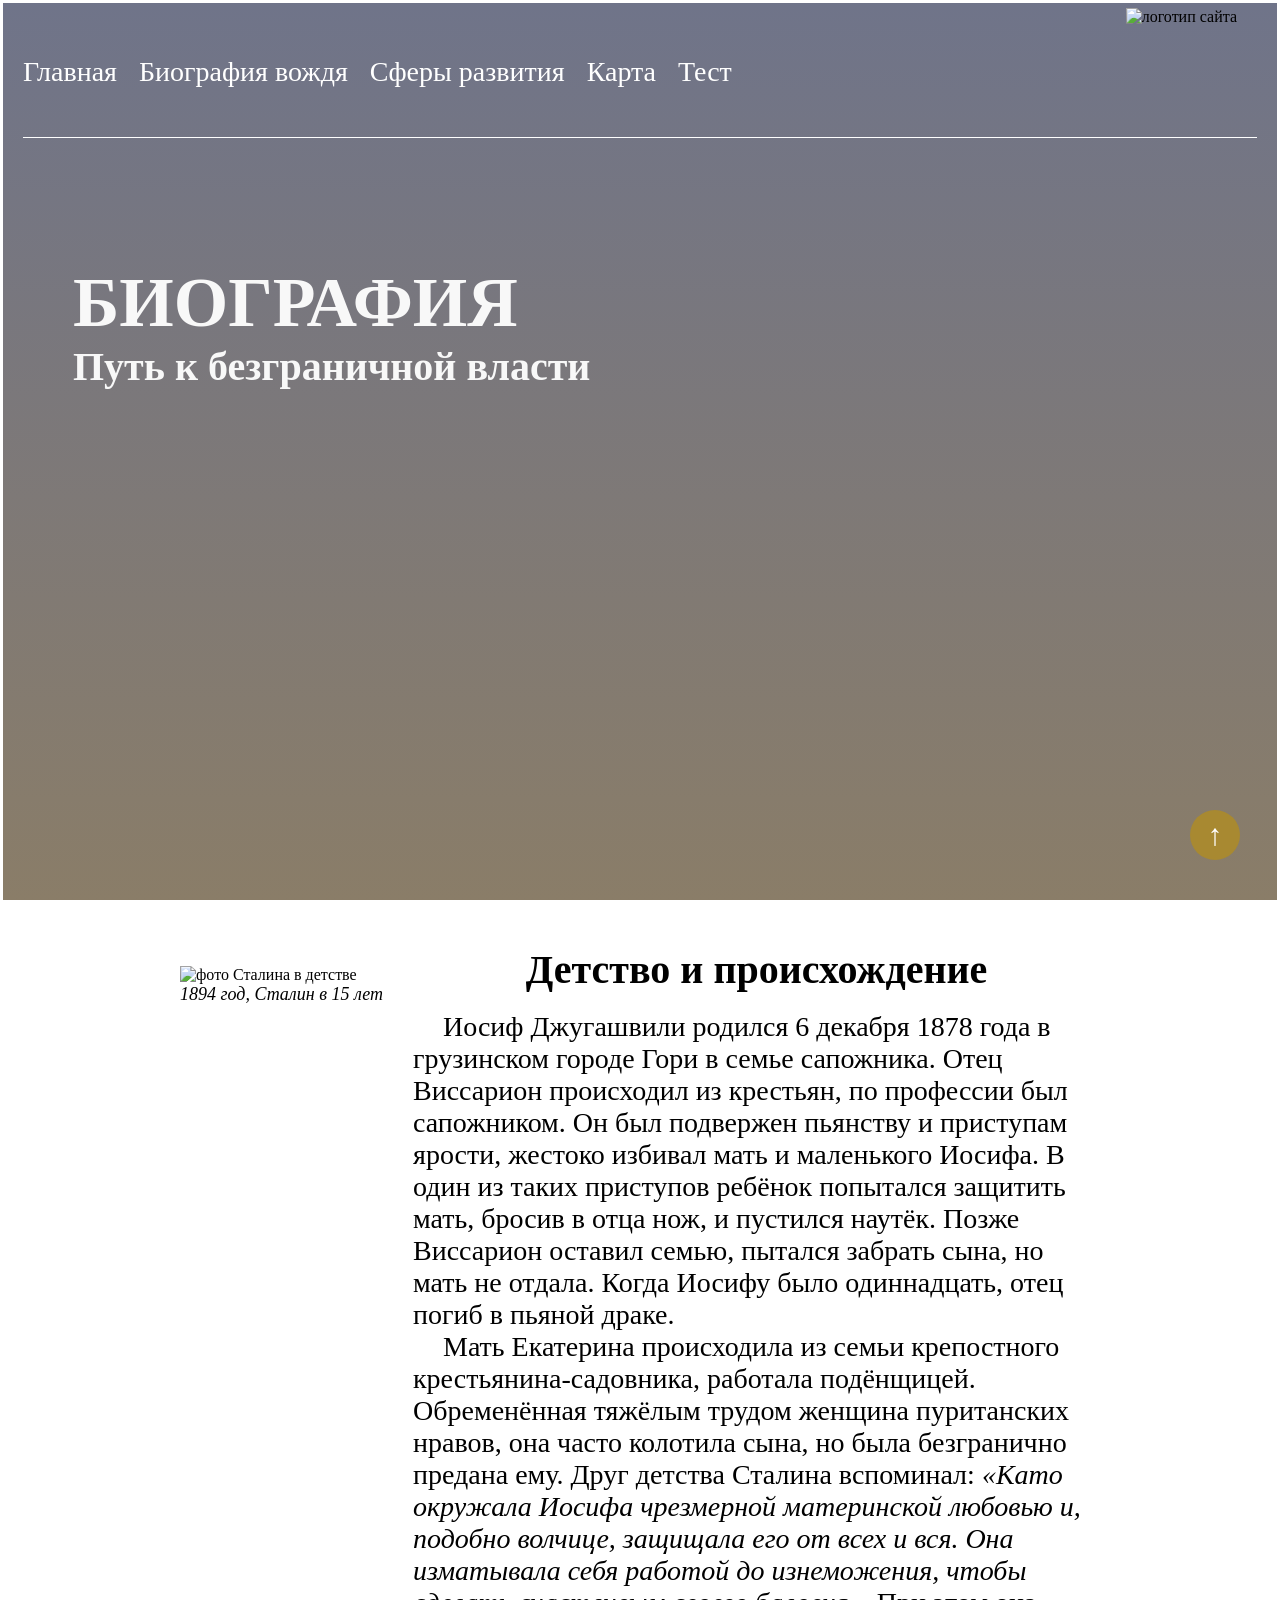
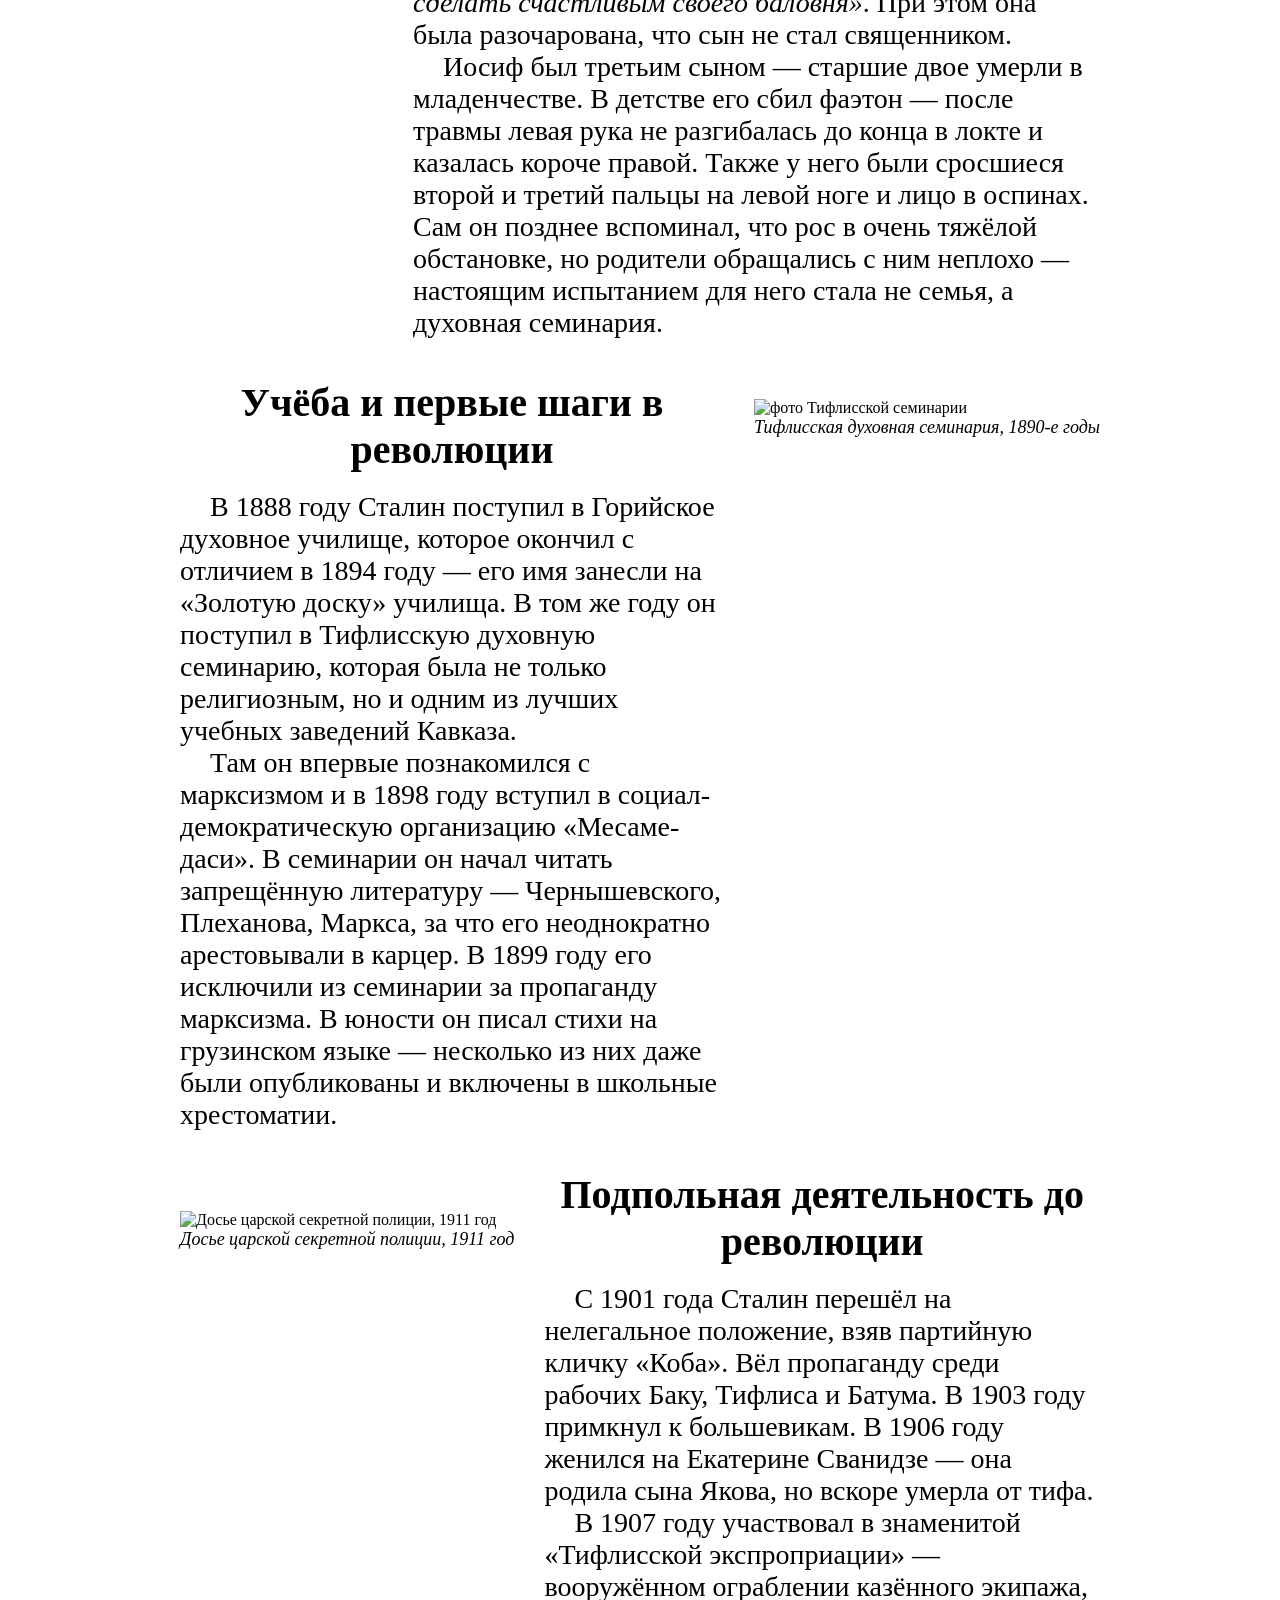
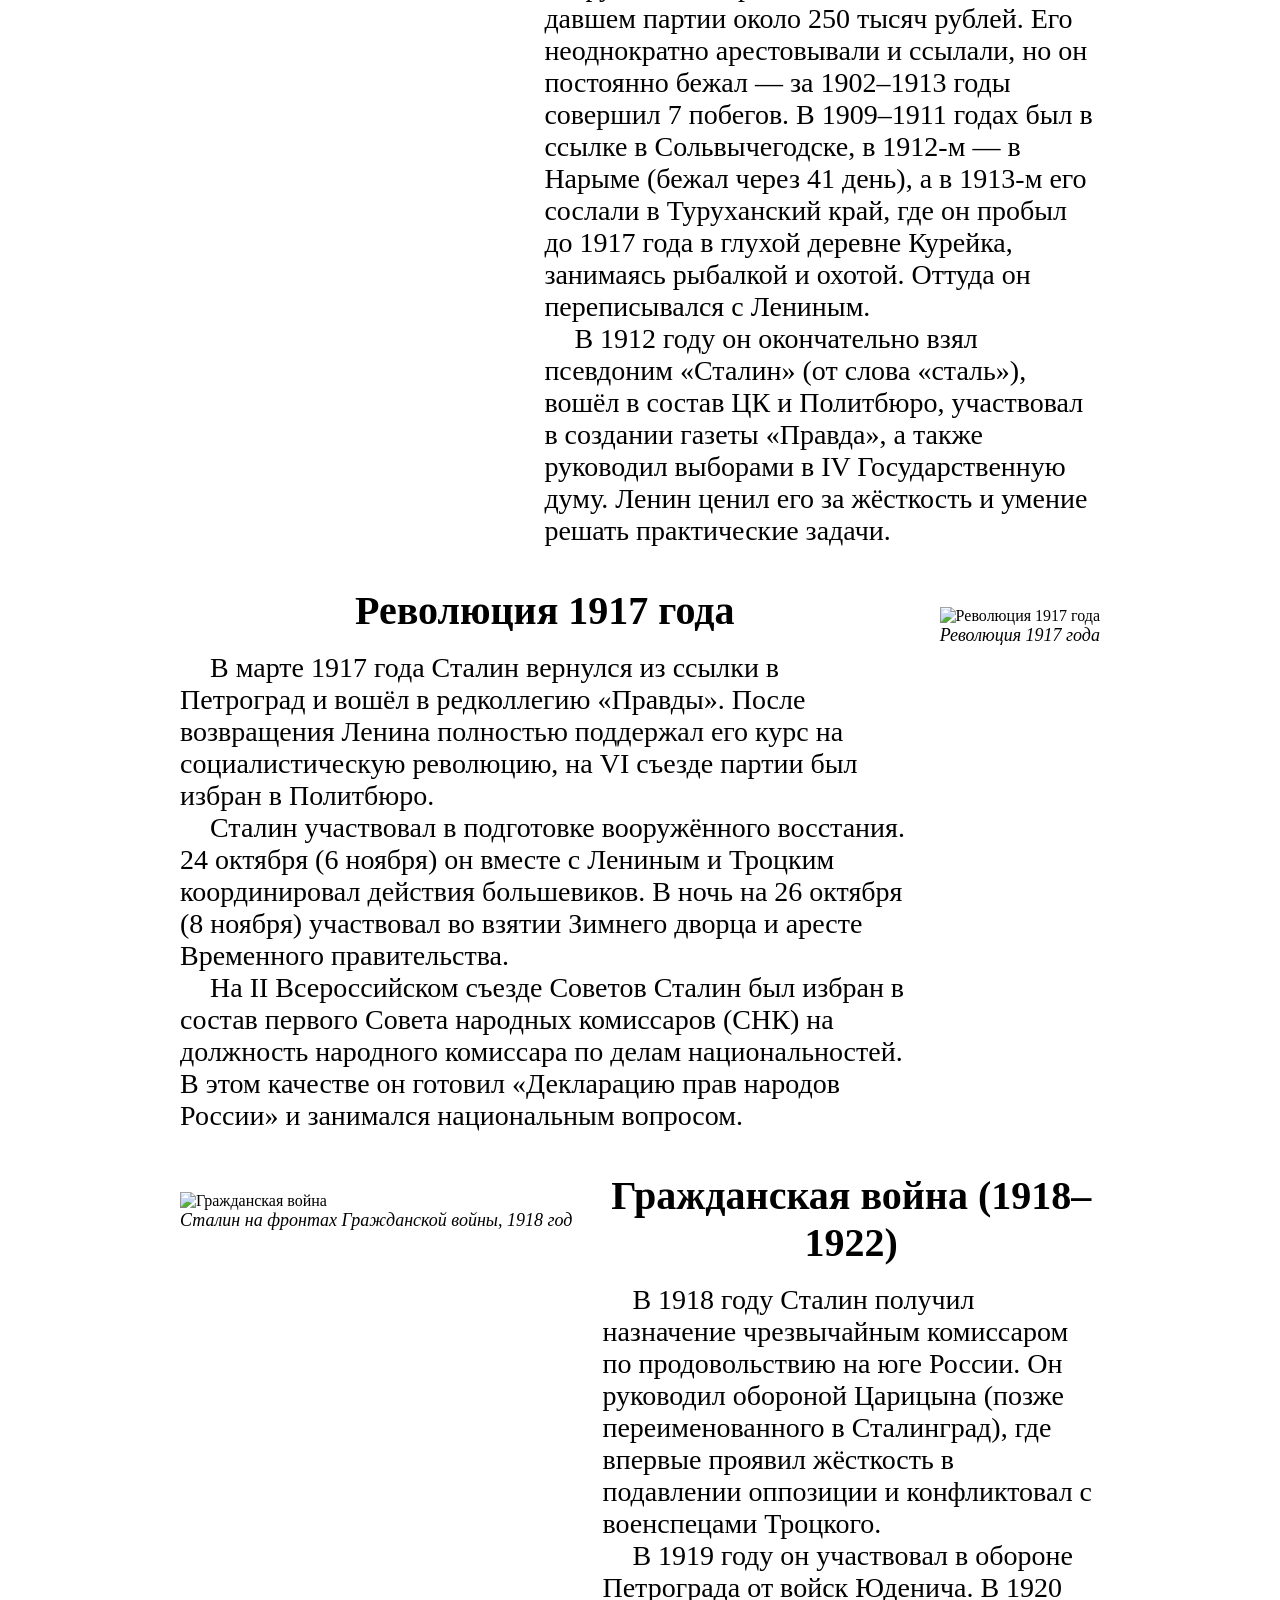
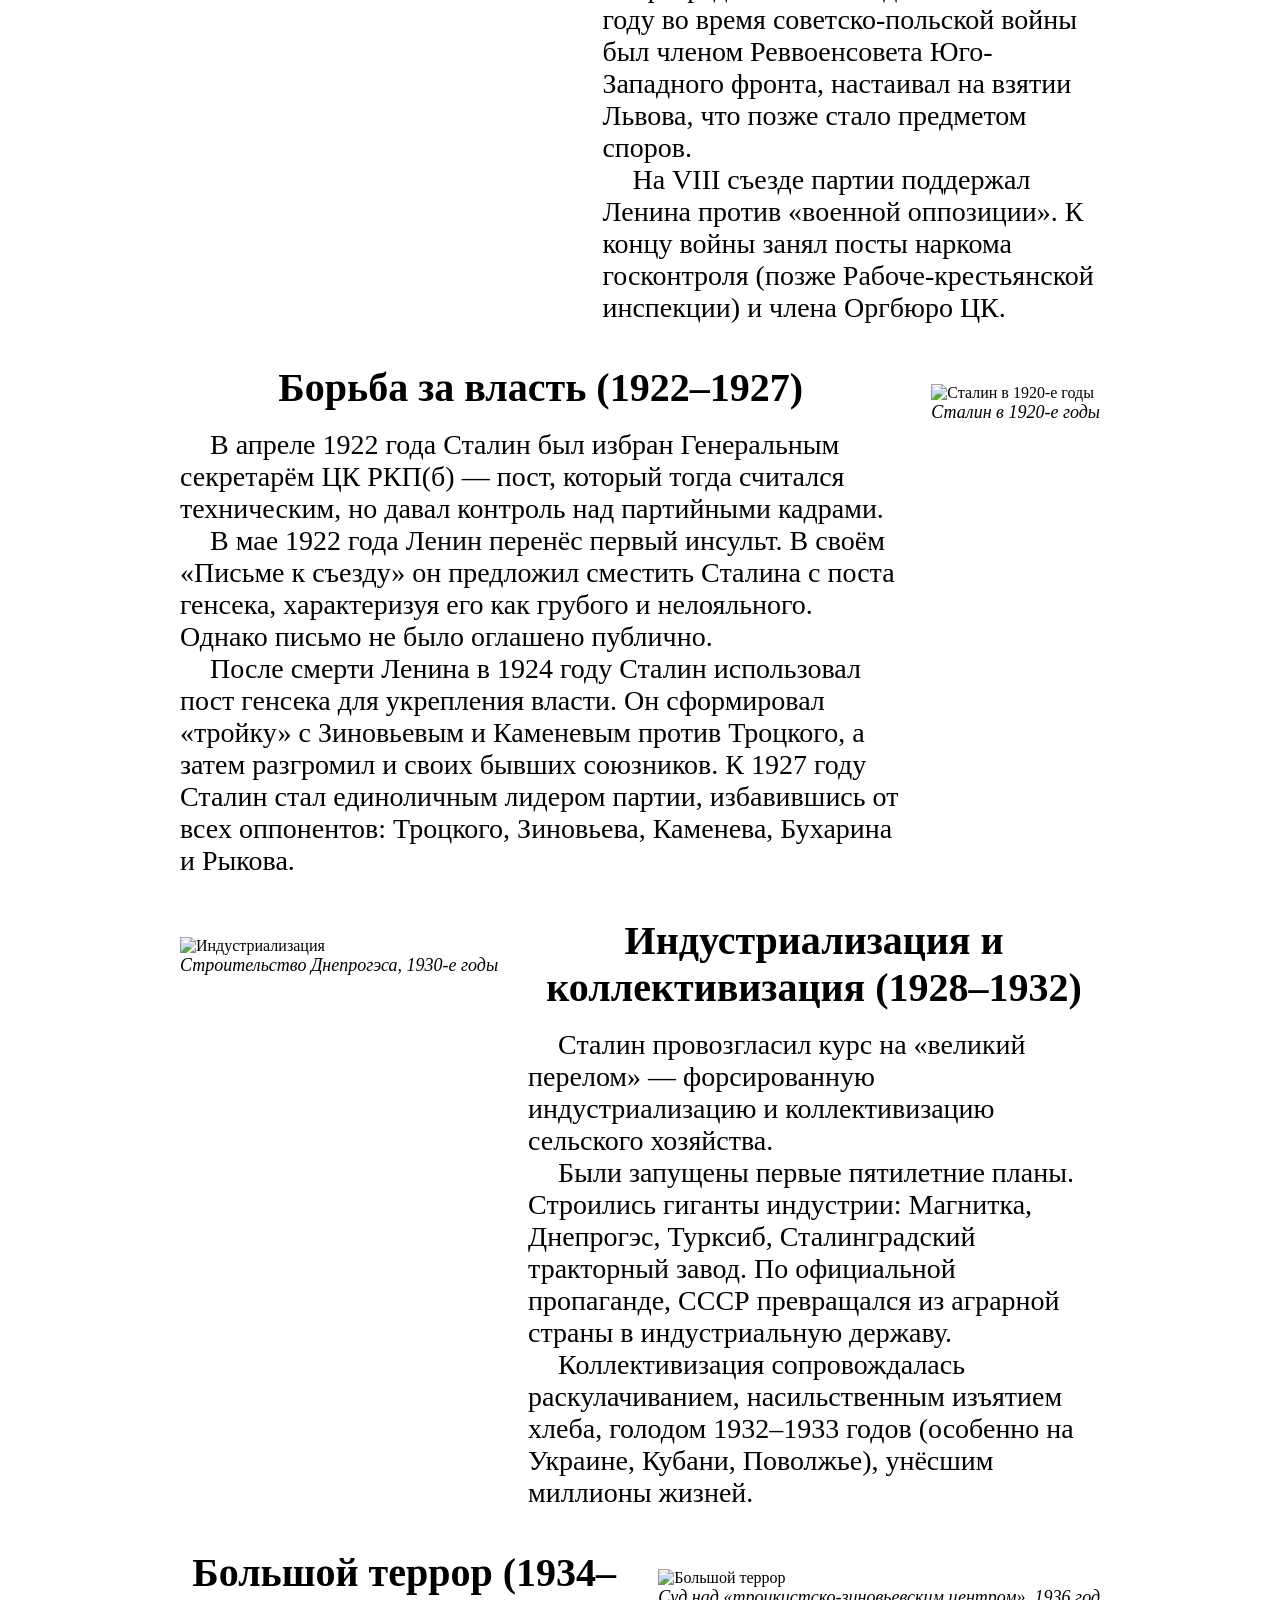
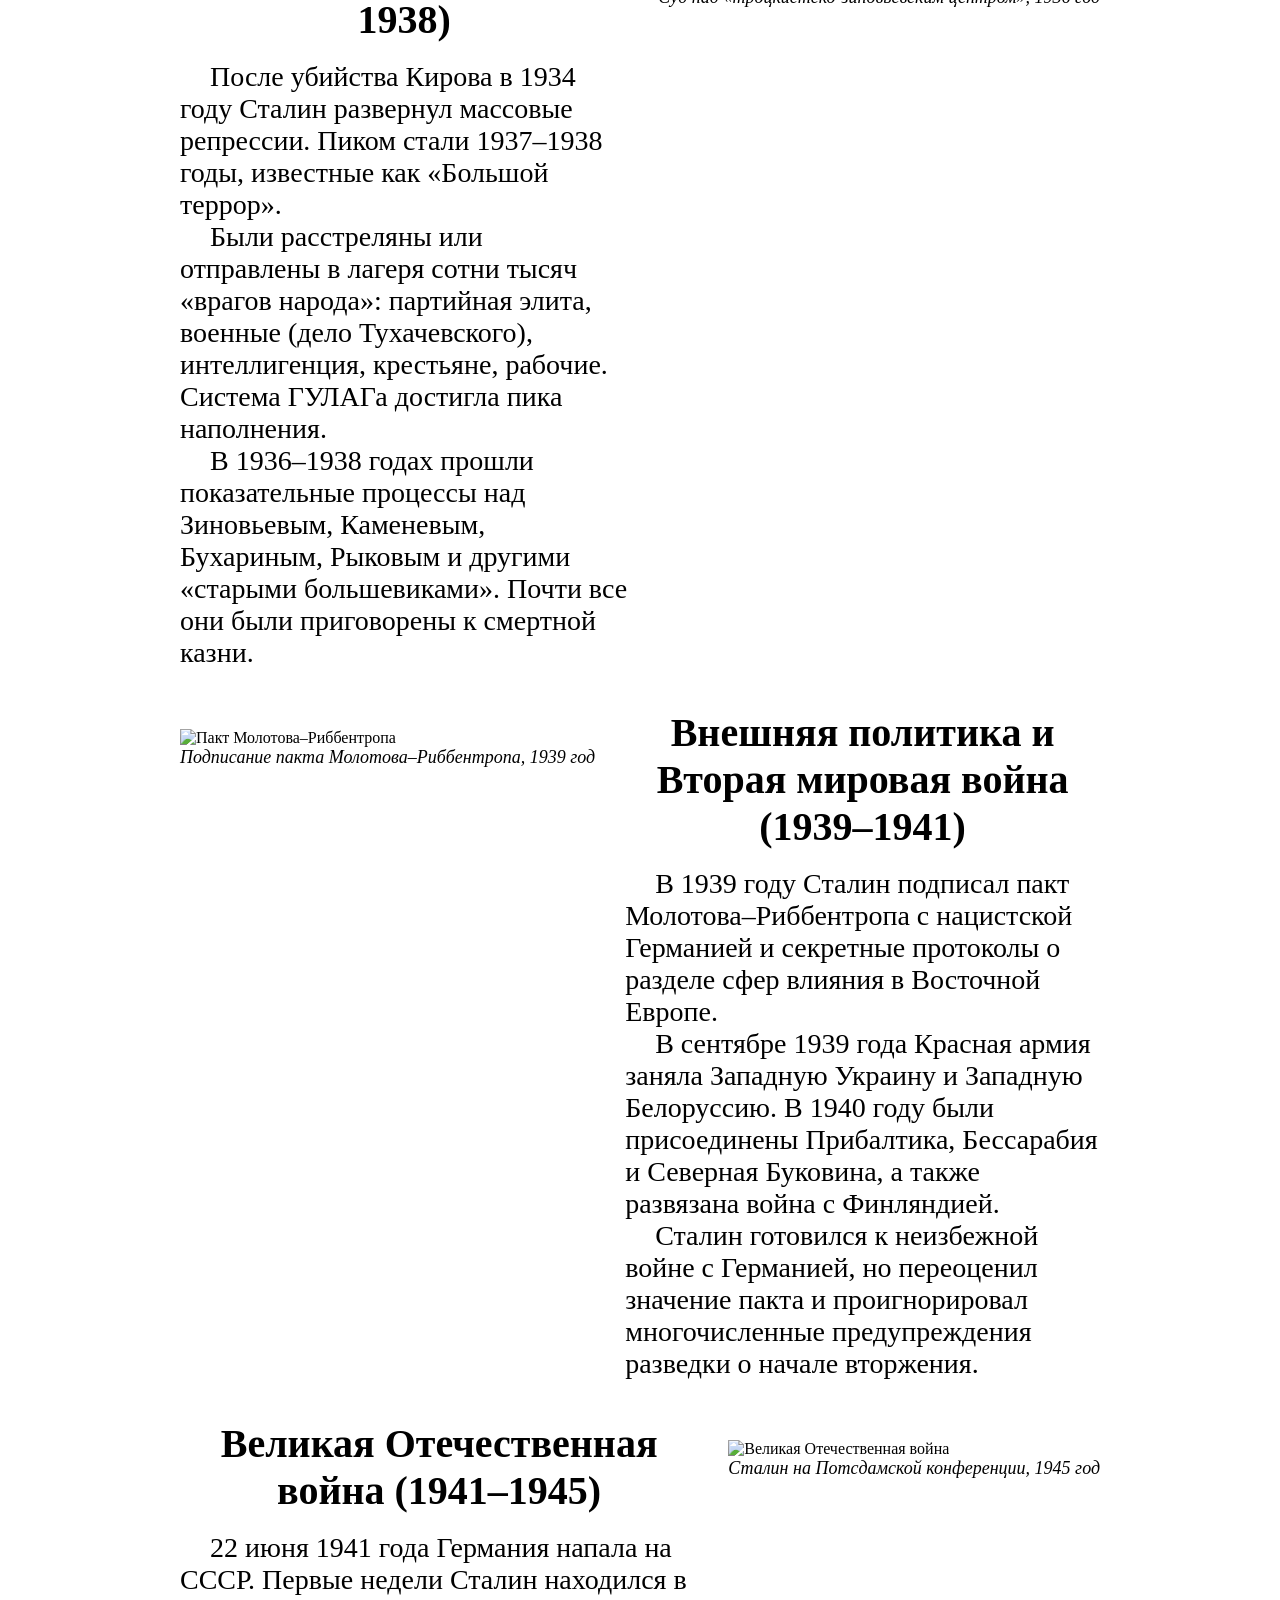
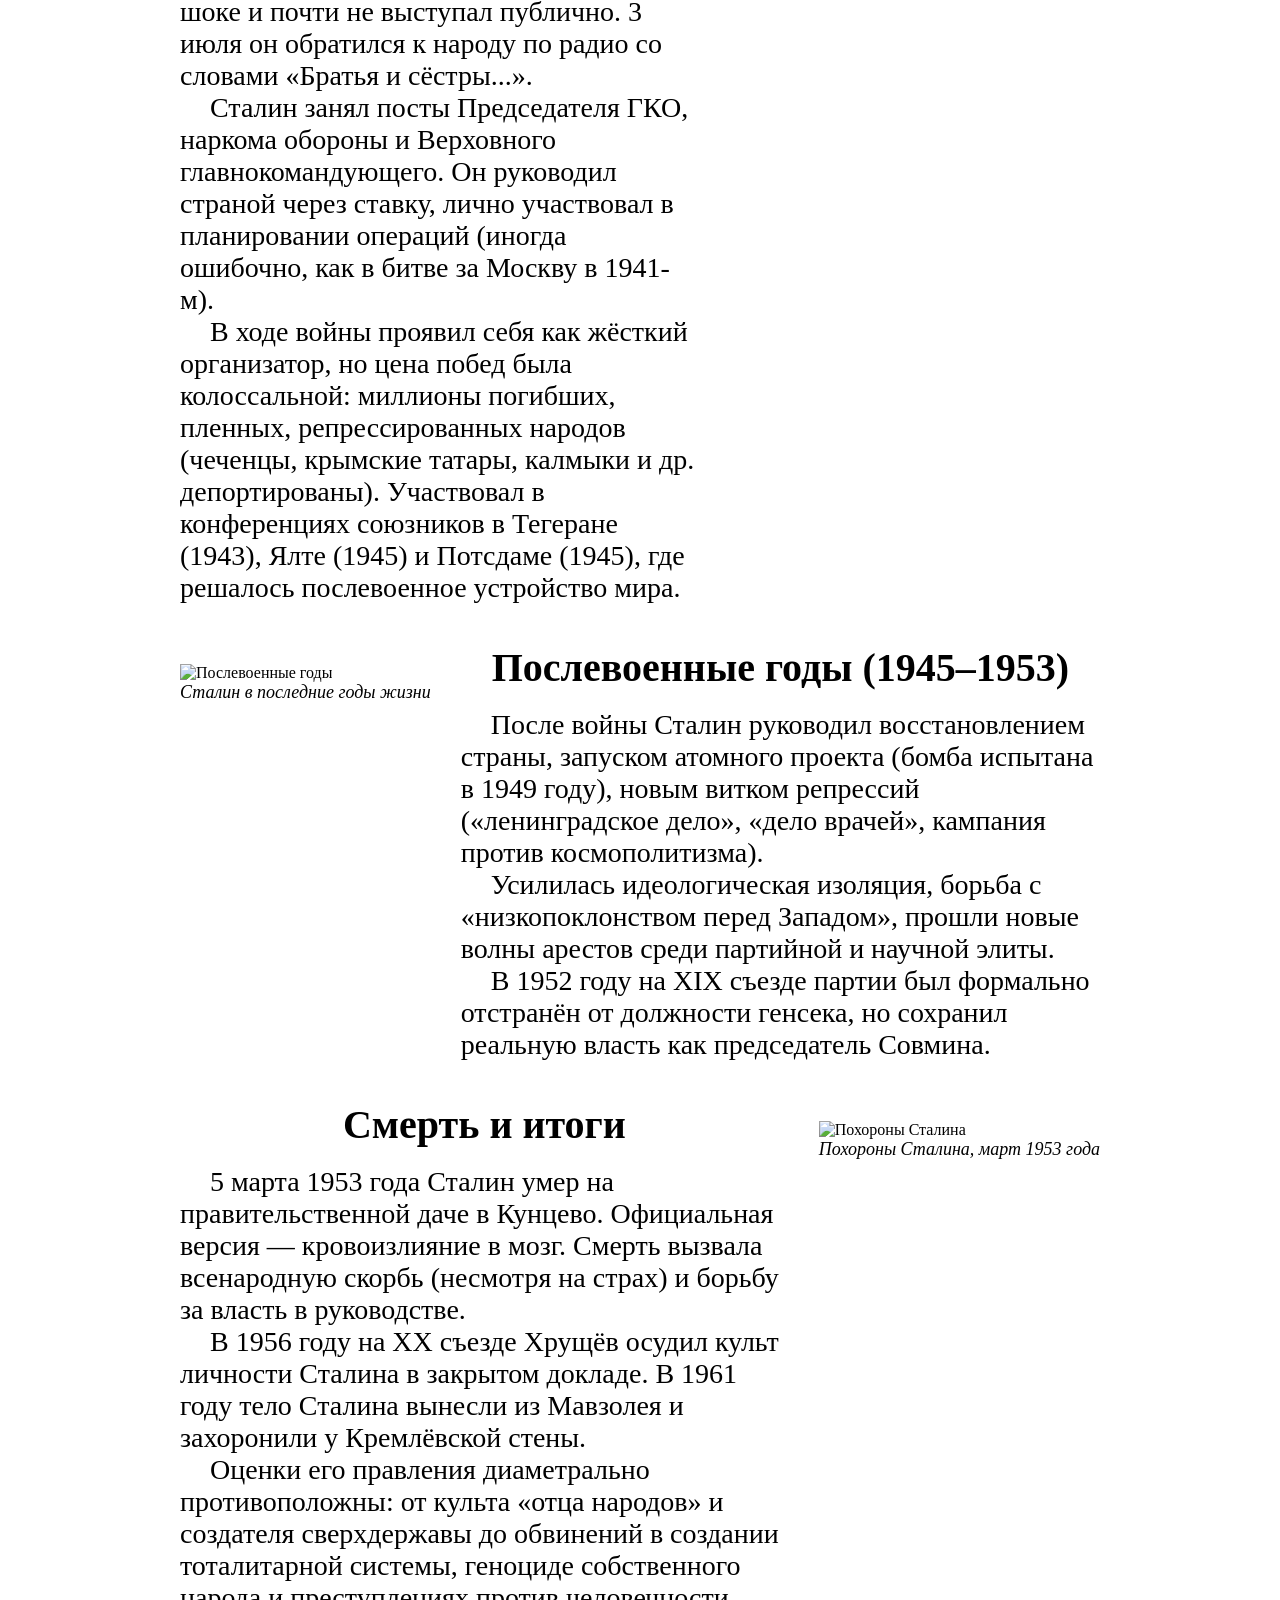
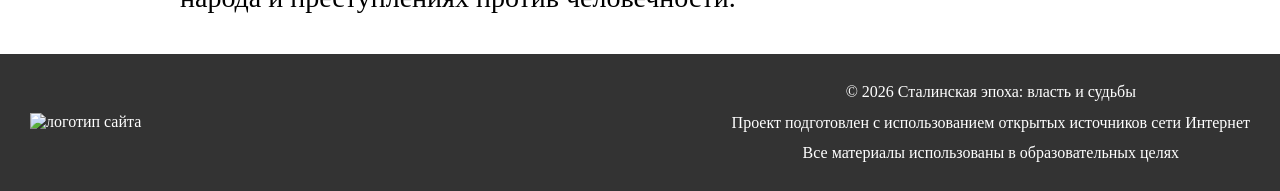
==== bio.html @ 415f8c25 "jgnlbj" ====
<!DOCTYPE html>
<html lang="ru">
<head>
    <meta charset="UTF-8">
  
    <title>Сталинская эпоха: власть и судьбы</title>
    <link rel="icon" href="img/favicon.png">
    <link rel="stylesheet" href="bio.css">

</head>
<body id="top">

<header>
    <div class="container">

     <nav>
        <a href="index.html">Главная</a>
        <a href="bio.html">Биография вождя</a>
        <a href="sferrazv.HTML">Сферы развития</a>
        <a href="map.html">Карта</a>
        <a href="text.html">Тест</a>
      </nav>

        <div class="logo">
            <img  src="img/ЛОГО.png" alt="логотип сайта" >
        </div>

        <hr class="otd_nav">
    </div>


    <div class="header-content">
      <H1>БИОГРАФИЯ</H1>
      <h4>Путь к безграничной власти</h4>
    </div>  
      
  
      
 </header>  
 <main>
    <div class="bio-block">
        <div class="foto-detstvo">
            <img src="img/миничелик.png" alt="фото Сталина в детстве">
            <div class="fotoopis">1894 год, Сталин в 15 лет</div>
        </div>
        <div class="text-bio">
            <h4>Детство и происхождение</h4>
            <br>
            <p>Иосиф Джугашвили родился 6 декабря 1878 года в грузинском городе Гори в семье сапожника. Отец Виссарион происходил из крестьян, по профессии был сапожником. Он был подвержен пьянству и приступам ярости, жестоко избивал мать и маленького Иосифа. В один из таких приступов ребёнок попытался защитить мать, бросив в отца нож, и пустился наутёк. Позже Виссарион оставил семью, пытался забрать сына, но мать не отдала. Когда Иосифу было одиннадцать, отец погиб в пьяной драке.</p>
            <p>Мать Екатерина происходила из семьи крепостного крестьянина-садовника, работала подёнщицей. Обременённая тяжёлым трудом женщина пуританских нравов, она часто колотила сына, но была безгранично предана ему. Друг детства Сталина вспоминал:<i> «Като окружала Иосифа чрезмерной материнской любовью и, подобно волчице, защищала его от всех и вся. Она изматывала себя работой до изнеможения, чтобы сделать счастливым своего баловня»</i>. При этом она была разочарована, что сын не стал священником.</p>
            <p>Иосиф был третьим сыном — старшие двое умерли в младенчестве. В детстве его сбил фаэтон — после травмы левая рука не разгибалась до конца в локте и казалась короче правой. Также у него были сросшиеся второй и третий пальцы на левой ноге и лицо в оспинах. Сам он позднее вспоминал, что рос в очень тяжёлой обстановке, но родители обращались с ним неплохо — настоящим испытанием для него стала не семья, а духовная семинария.</p>
        </div>
    </div>


    <div class="bio-block">
        <div class="text-bio">
            <h4>Учёба и первые шаги в революции</h4>
            <br>
            <p>В 1888 году Сталин поступил в Горийское духовное училище, которое окончил с отличием в 1894 году — его имя занесли на «Золотую доску» училища. В том же году он поступил в Тифлисскую духовную семинарию, которая была не только религиозным, но и одним из лучших учебных заведений Кавказа.</p>
            <p>Там он впервые познакомился с марксизмом и в 1898 году вступил в социал-демократическую организацию «Месаме-даси». В семинарии он начал читать запрещённую литературу — Чернышевского, Плеханова, Маркса, за что его неоднократно арестовывали в карцер. В 1899 году его исключили из семинарии за пропаганду марксизма. В юности он писал стихи на грузинском языке — несколько из них даже были опубликованы и включены в школьные хрестоматии.</p>
        </div>
        <div class="foto-seminariya">
            <img src="img/больница.jpg" alt="фото Тифлисской семинарии">
            <div class="fotoopis">Тифлисская духовная семинария, 1890-е годы</div>
        </div>
    </div>


    <div class="bio-block">
        <div class="foto-dosie">
            <img src="img/досье.png" alt="Досье царской секретной полиции, 1911 год">
            <div class="fotoopis">Досье царской секретной полиции, 1911 год</div>
        </div>
        <div class="text-bio">
            <h4>Подпольная деятельность до революции</h4>
            <br>
            <p>С 1901 года Сталин перешёл на нелегальное положение, взяв партийную кличку «Коба». Вёл пропаганду среди рабочих Баку, Тифлиса и Батума. В 1903 году примкнул к большевикам. В 1906 году женился на Екатерине Сванидзе — она родила сына Якова, но вскоре умерла от тифа.</p>
            <p>В 1907 году участвовал в знаменитой «Тифлисской экспроприации» — вооружённом ограблении казённого экипажа, давшем партии около 250 тысяч рублей. Его неоднократно арестовывали и ссылали, но он постоянно бежал — за 1902–1913 годы совершил 7 побегов. В 1909–1911 годах был в ссылке в Сольвычегодске, в 1912-м — в Нарыме (бежал через 41 день), а в 1913-м его сослали в Туруханский край, где он пробыл до 1917 года в глухой деревне Курейка, занимаясь рыбалкой и охотой. Оттуда он переписывался с Лениным.</p>
            <p>В 1912 году он окончательно взял псевдоним «Сталин» (от слова «сталь»), вошёл в состав ЦК и Политбюро, участвовал в создании газеты «Правда», а также руководил выборами в IV Государственную думу. Ленин ценил его за жёсткость и умение решать практические задачи.</p>
        </div>
    </div>

    <div class="bio-block">
        <div class="text-bio">
            <h4>Революция 1917 года</h4>
            <br>
            <p>В марте 1917 года Сталин вернулся из ссылки в Петроград и вошёл в редколлегию «Правды». После возвращения Ленина полностью поддержал его курс на социалистическую революцию, на VI съезде партии был избран в Политбюро.</p>
            <p>Сталин участвовал в подготовке вооружённого восстания. 24 октября (6 ноября) он вместе с Лениным и Троцким координировал действия большевиков. В ночь на 26 октября (8 ноября) участвовал во взятии Зимнего дворца и аресте Временного правительства.</p>
            <p>На II Всероссийском съезде Советов Сталин был избран в состав первого Совета народных комиссаров (СНК) на должность народного комиссара по делам национальностей. В этом качестве он готовил «Декларацию прав народов России» и занимался национальным вопросом.</p>
        </div>
        <div class="foto-revolyutsiya">
            <img src="img/революция.png" alt="Революция 1917 года">
            <div class="fotoopis">Революция 1917 года</div>
        </div>
    </div>


    <div class="bio-block">
        <div class="foto-grazhdanskaya">
            <img src="img/1918.png" alt="Гражданская война">
            <div class="fotoopis">Сталин на фронтах Гражданской войны, 1918 год</div>
        </div>
        <div class="text-bio">
            <h4>Гражданская война (1918–1922)</h4>
            <br>
            <p>В 1918 году Сталин получил назначение чрезвычайным комиссаром по продовольствию на юге России. Он руководил обороной Царицына (позже переименованного в Сталинград), где впервые проявил жёсткость в подавлении оппозиции и конфликтовал с военспецами Троцкого.</p>
            <p>В 1919 году он участвовал в обороне Петрограда от войск Юденича. В 1920 году во время советско-польской войны был членом Реввоенсовета Юго-Западного фронта, настаивал на взятии Львова, что позже стало предметом споров.</p>
            <p>На VIII съезде партии поддержал Ленина против «военной оппозиции». К концу войны занял посты наркома госконтроля (позже Рабоче-крестьянской инспекции) и члена Оргбюро ЦК.</p>
        </div>
    </div>

    <div class="bio-block">
        <div class="text-bio">
            <h4>Борьба за власть (1922–1927)</h4>
            <br>
            <p>В апреле 1922 года Сталин был избран Генеральным секретарём ЦК РКП(б) — пост, который тогда считался техническим, но давал контроль над партийными кадрами.</p>
            <p>В мае 1922 года Ленин перенёс первый инсульт. В своём «Письме к съезду» он предложил сместить Сталина с поста генсека, характеризуя его как грубого и нелояльного. Однако письмо не было оглашено публично.</p>
            <p>После смерти Ленина в 1924 году Сталин использовал пост генсека для укрепления власти. Он сформировал «тройку» с Зиновьевым и Каменевым против Троцкого, а затем разгромил и своих бывших союзников. К 1927 году Сталин стал единоличным лидером партии, избавившись от всех оппонентов: Троцкого, Зиновьева, Каменева, Бухарина и Рыкова.</p>
        </div>
        <div class="foto-borba">
            <img src="img/1921.png" alt="Сталин в 1920-е годы">
            <div class="fotoopis">Сталин в 1920-е годы</div>
        </div>
    </div>

  
    <div class="bio-block">
        <div class="foto-industrial">
            <img src="img/днепрогэс.png" alt="Индустриализация">
            <div class="fotoopis">Строительство Днепрогэса, 1930-е годы</div>
        </div>
        <div class="text-bio">
            <h4>Индустриализация и коллективизация (1928–1932)</h4>
            <br>
            <p>Сталин провозгласил курс на «великий перелом» — форсированную индустриализацию и коллективизацию сельского хозяйства.</p>
            <p>Были запущены первые пятилетние планы. Строились гиганты индустрии: Магнитка, Днепрогэс, Турксиб, Сталинградский тракторный завод. По официальной пропаганде, СССР превращался из аграрной страны в индустриальную державу.</p>
            <p>Коллективизация сопровождалась раскулачиванием, насильственным изъятием хлеба, голодом 1932–1933 годов (особенно на Украине, Кубани, Поволжье), унёсшим миллионы жизней.</p>
        </div>
    </div>

    
    <div class="bio-block">
        <div class="text-bio">
            <h4>Большой террор (1934–1938)</h4>
            <br>
            <p>После убийства Кирова в 1934 году Сталин развернул массовые репрессии. Пиком стали 1937–1938 годы, известные как «Большой террор».</p>
            <p>Были расстреляны или отправлены в лагеря сотни тысяч «врагов народа»: партийная элита, военные (дело Тухачевского), интеллигенция, крестьяне, рабочие. Система ГУЛАГа достигла пика наполнения.</p>
            <p>В 1936–1938 годах прошли показательные процессы над Зиновьевым, Каменевым, Бухариным, Рыковым и другими «старыми большевиками». Почти все они были приговорены к смертной казни.</p>
        </div>
        <div class="foto-terror">
            <img src="img/суд.png" alt="Большой террор">
            <div class="fotoopis">Суд над «троцкистско-зиновьевским центром», 1936 год</div>
        </div>
    </div>

  
    <div class="bio-block">
        <div class="foto-pakt">
            <img src="img/пакт.png" alt="Пакт Молотова–Риббентропа">
            <div class="fotoopis">Подписание пакта Молотова–Риббентропа, 1939 год</div>
        </div>
        <div class="text-bio">
            <h4>Внешняя политика и Вторая мировая война (1939–1941)</h4>
            <br>
            <p>В 1939 году Сталин подписал пакт Молотова–Риббентропа с нацистской Германией и секретные протоколы о разделе сфер влияния в Восточной Европе.</p>
            <p>В сентябре 1939 года Красная армия заняла Западную Украину и Западную Белоруссию. В 1940 году были присоединены Прибалтика, Бессарабия и Северная Буковина, а также развязана война с Финляндией.</p>
            <p>Сталин готовился к неизбежной войне с Германией, но переоценил значение пакта и проигнорировал многочисленные предупреждения разведки о начале вторжения.</p>
        </div>
    </div>

    <div class="bio-block">
        <div class="text-bio">
            <h4>Великая Отечественная война (1941–1945)</h4>
            <br>
            <p>22 июня 1941 года Германия напала на СССР. Первые недели Сталин находился в шоке и почти не выступал публично. 3 июля он обратился к народу по радио со словами «Братья и сёстры...».</p>
            <p>Сталин занял посты Председателя ГКО, наркома обороны и Верховного главнокомандующего. Он руководил страной через ставку, лично участвовал в планировании операций (иногда ошибочно, как в битве за Москву в 1941-м).</p>
            <p>В ходе войны проявил себя как жёсткий организатор, но цена побед была колоссальной: миллионы погибших, пленных, репрессированных народов (чеченцы, крымские татары, калмыки и др. депортированы). Участвовал в конференциях союзников в Тегеране (1943), Ялте (1945) и Потсдаме (1945), где решалось послевоенное устройство мира.</p>
        </div>
        <div class="foto-voina">
            <img src="img/конференция.png" alt="Великая Отечественная война">
            <div class="fotoopis">Сталин на Потсдамской конференции, 1945 год</div>
        </div>
    </div>

    <div class="bio-block">
        <div class="foto-posle">
            <img src="img/последние.png" alt="Послевоенные годы">
            <div class="fotoopis">Сталин в последние годы жизни</div>
        </div>
        <div class="text-bio">
            <h4>Послевоенные годы (1945–1953)</h4>
            <br>
            <p>После войны Сталин руководил восстановлением страны, запуском атомного проекта (бомба испытана в 1949 году), новым витком репрессий («ленинградское дело», «дело врачей», кампания против космополитизма).</p>
            <p>Усилилась идеологическая изоляция, борьба с «низкопоклонством перед Западом», прошли новые волны арестов среди партийной и научной элиты.</p>
            <p>В 1952 году на XIX съезде партии был формально отстранён от должности генсека, но сохранил реальную власть как председатель Совмина.</p>
        </div>
    </div>

    <div class="bio-block">
        <div class="text-bio">
            <h4>Смерть и итоги</h4>
            <br>
            <p>5 марта 1953 года Сталин умер на правительственной даче в Кунцево. Официальная версия — кровоизлияние в мозг. Смерть вызвала всенародную скорбь (несмотря на страх) и борьбу за власть в руководстве.</p>
            <p>В 1956 году на XX съезде Хрущёв осудил культ личности Сталина в закрытом докладе. В 1961 году тело Сталина вынесли из Мавзолея и захоронили у Кремлёвской стены.</p>
            <p>Оценки его правления диаметрально противоположны: от культа «отца народов» и создателя сверхдержавы до обвинений в создании тоталитарной системы, геноциде собственного народа и преступлениях против человечности.</p>
        </div>
        <div class="foto-smert">
            <img src="img/похороны.png" alt="Похороны Сталина">
            <div class="fotoopis">Похороны Сталина, март 1953 года</div>
        </div>
    </div>
</main>



<a href="#top" class="scroll-top-button">↑</a>
 <footer>
    <div class="stopimg">
          <img  src="img/ЛОГО.png" alt="логотип сайта" >
      </div>
    <div class="containerff">
        <p>© 2026 Сталинская эпоха: власть и судьбы</p>
        <p>Проект подготовлен с использованием открытых источников сети Интернет</p>
        <p>Все материалы использованы в образовательных целях</p>
    </div>
</footer>


</body>
</html>
---- bio.css ----
* {
    margin: 0;
}


header{
background-image: url("./img/СМОТРИТ.png");
background-position: center 100%;
background-size: cover;  
background-position: center; 
background-repeat: no-repeat; 
min-height: 100vh;
border: 3px solid white;
position: relative;
}

.header h4 {
    position: relative;
    left: 300px;              
}



.container{
    display: flex;
    flex-wrap: wrap;
    justify-content: space-between;
    align-items: center;
    padding: 40px 20px;
    height: 130px;

}

.logo {
    position: absolute;
    top: 5px;     
    right: 40px;     

}
.logo img{
    width: 130px;
    height: auto;
}






.otd_nav{

  border: none;              
  height: 1px;                 
  background-color: #ffffff;   
            
  width: 100%;                 
  margin: 20px auto;        
}

nav {
    display: flex;          
    gap: 22px;
    align-items: center;           
}

nav a {
    color: white;
    font-size: 28px;
    text-decoration: none;
    font-family: "Times New Roman", Times, serif;
    height: 100%;              
    display: flex;
    align-items: center;        
    line-height: 1;             
    padding: 0;                
}






.header-content{
  color:rgb(248, 248, 248);
  padding: 50px 100px 200px 70px;
}
.header-content h1{
    font-size: 70px;
}
.header-content h4{
    font-size: 40px;
    
}




body {
    background: linear-gradient(#656a81ee, #8a7d68) no-repeat fixed;
    background-size: cover;
    min-height: 100vh;

}



.fotoopis{
    text-align: center;
    font-size: 18px;
    font-style: italic;
}

p {
    font-size: 28px;
    text-indent: 30px;

}


.text-bio{
    flex: 1; 
    text-justify: inter-word;
}

.text-bio h4{
    text-align: center;
    font-size: 40px;
    font-weight: bold
}






.bio-block {
    display: flex;
    flex-direction: row;
    justify-content: space-between;
    gap: 30px;
    margin: 40px 180px;        
    align-items: flex-start; 
}





.foto-detstvo img {
    width: 330px;
    height: auto;
    margin-top: 20px;
}

.foto-seminariya img {
    width: 500px;
    height: auto;
    margin-top: 20px;
}

.foto-dosie img {
    width: 500px;
    height: auto;
    margin-top: 40px;
}

.foto-revolyutsiya img {
    width: 450px;
    height: auto;
    margin-top: 20px;
}

.foto-grazhdanskaya img {
    width: 350px;
    height: auto;
    margin-top: 20px;
}

.foto-borba img {
    width: 450px;
    height: auto;
    margin-top: 20px;
}

.foto-industrial img {
    width: 520px;
    height: auto;
    margin-top: 20px;
}

.foto-terror img {
    width: 500px;
    height: auto;
    margin-top: 20px;
}

.foto-pakt img {
    width: 500px;
    height: auto;
    margin-top: 20px;
}

.foto-voina img {
    width: 550px;
    height: auto;
    margin-top: 20px;
}

.foto-posle img {
    width: 250px;
    height: auto;
    margin-top: 20px;
}

.foto-smert img {
    width: 450px;
    height: auto;
    margin-top: 20px;
}






footer {
    background-color: #333;
    padding: 20px 30px;
    color: #ffffff;
    display: flex;
    align-items: center;
    justify-content: space-between;
    flex-wrap: wrap;
    gap: 20px;
    max-width: 100%;
}

.stopimg {
    flex-shrink: 0;
}

.stopimg img {
    width: 120px;
    height: auto;
    display: block;
}

.containerff {
    text-align: center;
    font-size: 16px;
    line-height: 1.6;
}

.containerff p {

    margin: 5px 0;
    white-space: nowrap;
    font-size: 16px;

}

.scroll-top-button {
    position: fixed;
    bottom: 40px;
    right: 40px;
    background-color: #a88931;
    color: white;
    width: 50px;
    height: 50px;
    border-radius: 50%;
    text-align: center;
    line-height: 50px;
    font-size: 30px;
    text-decoration: none;
    z-index: 999;
}
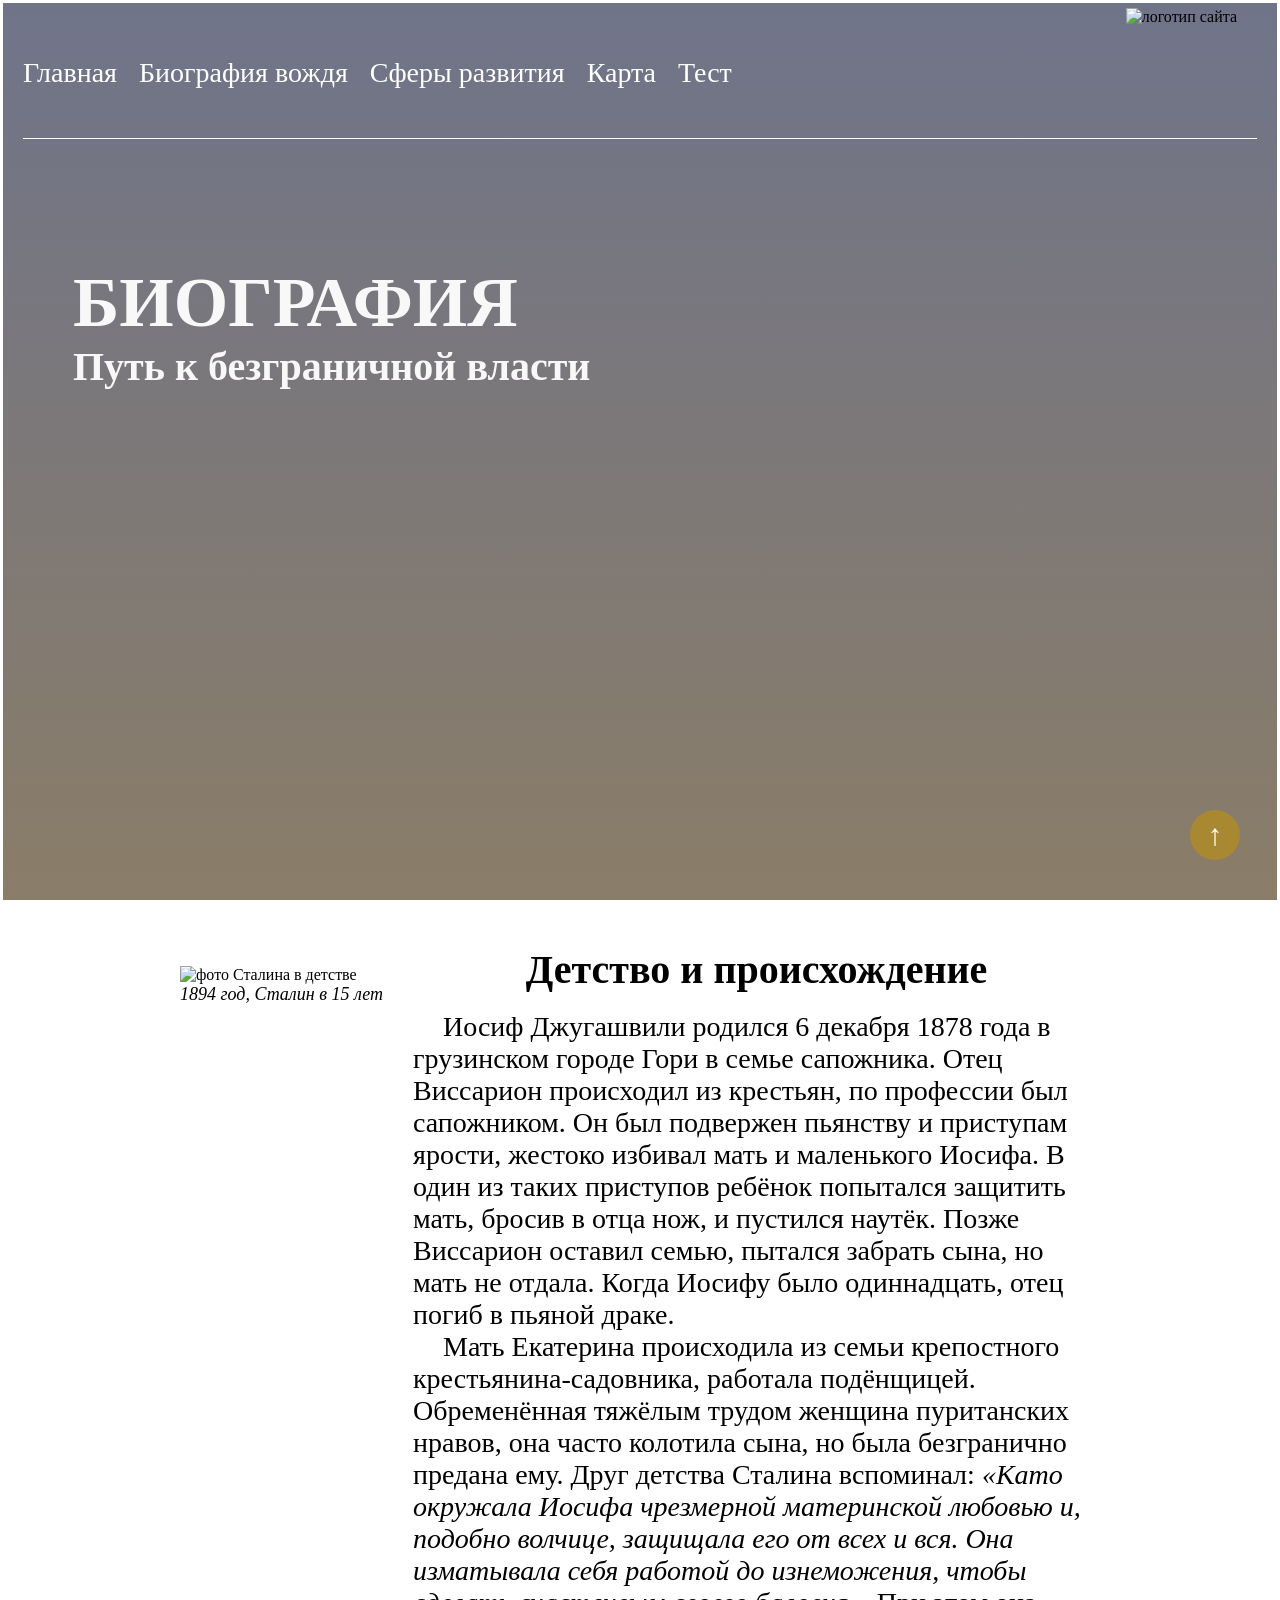
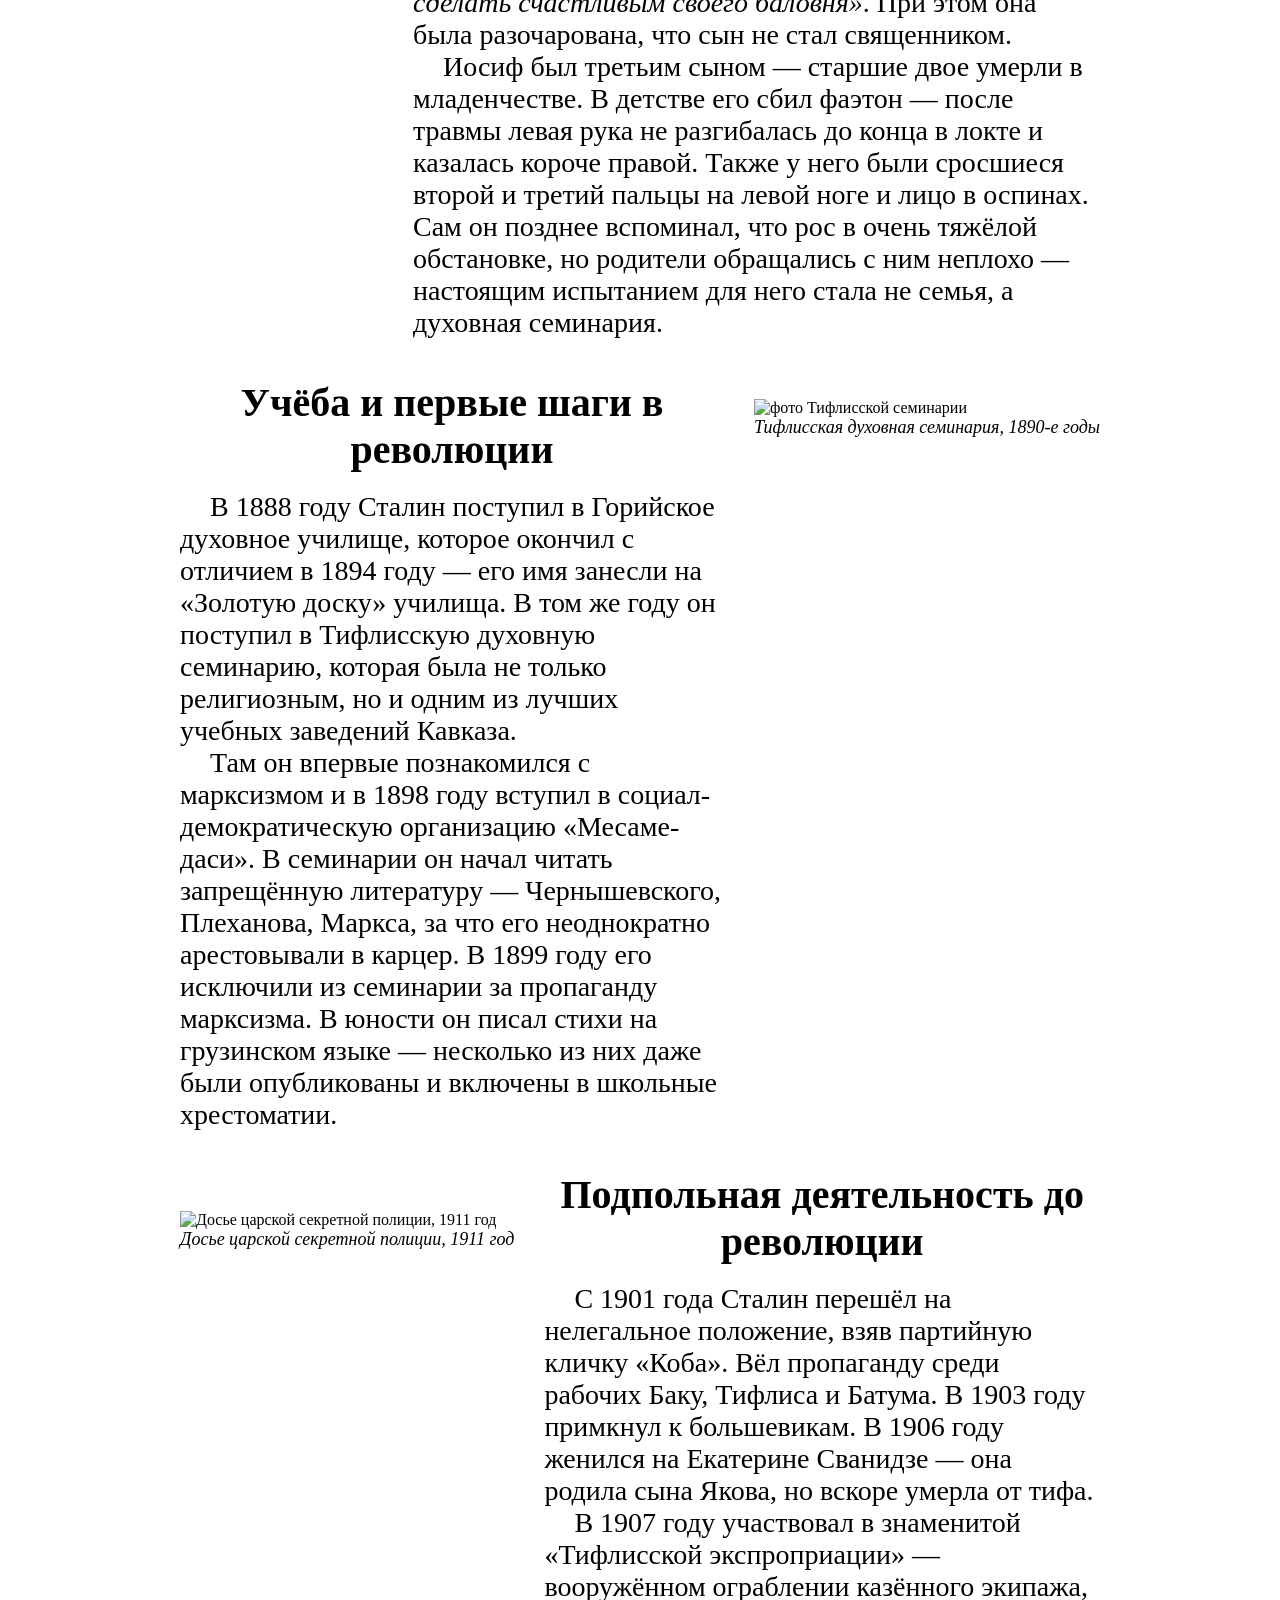
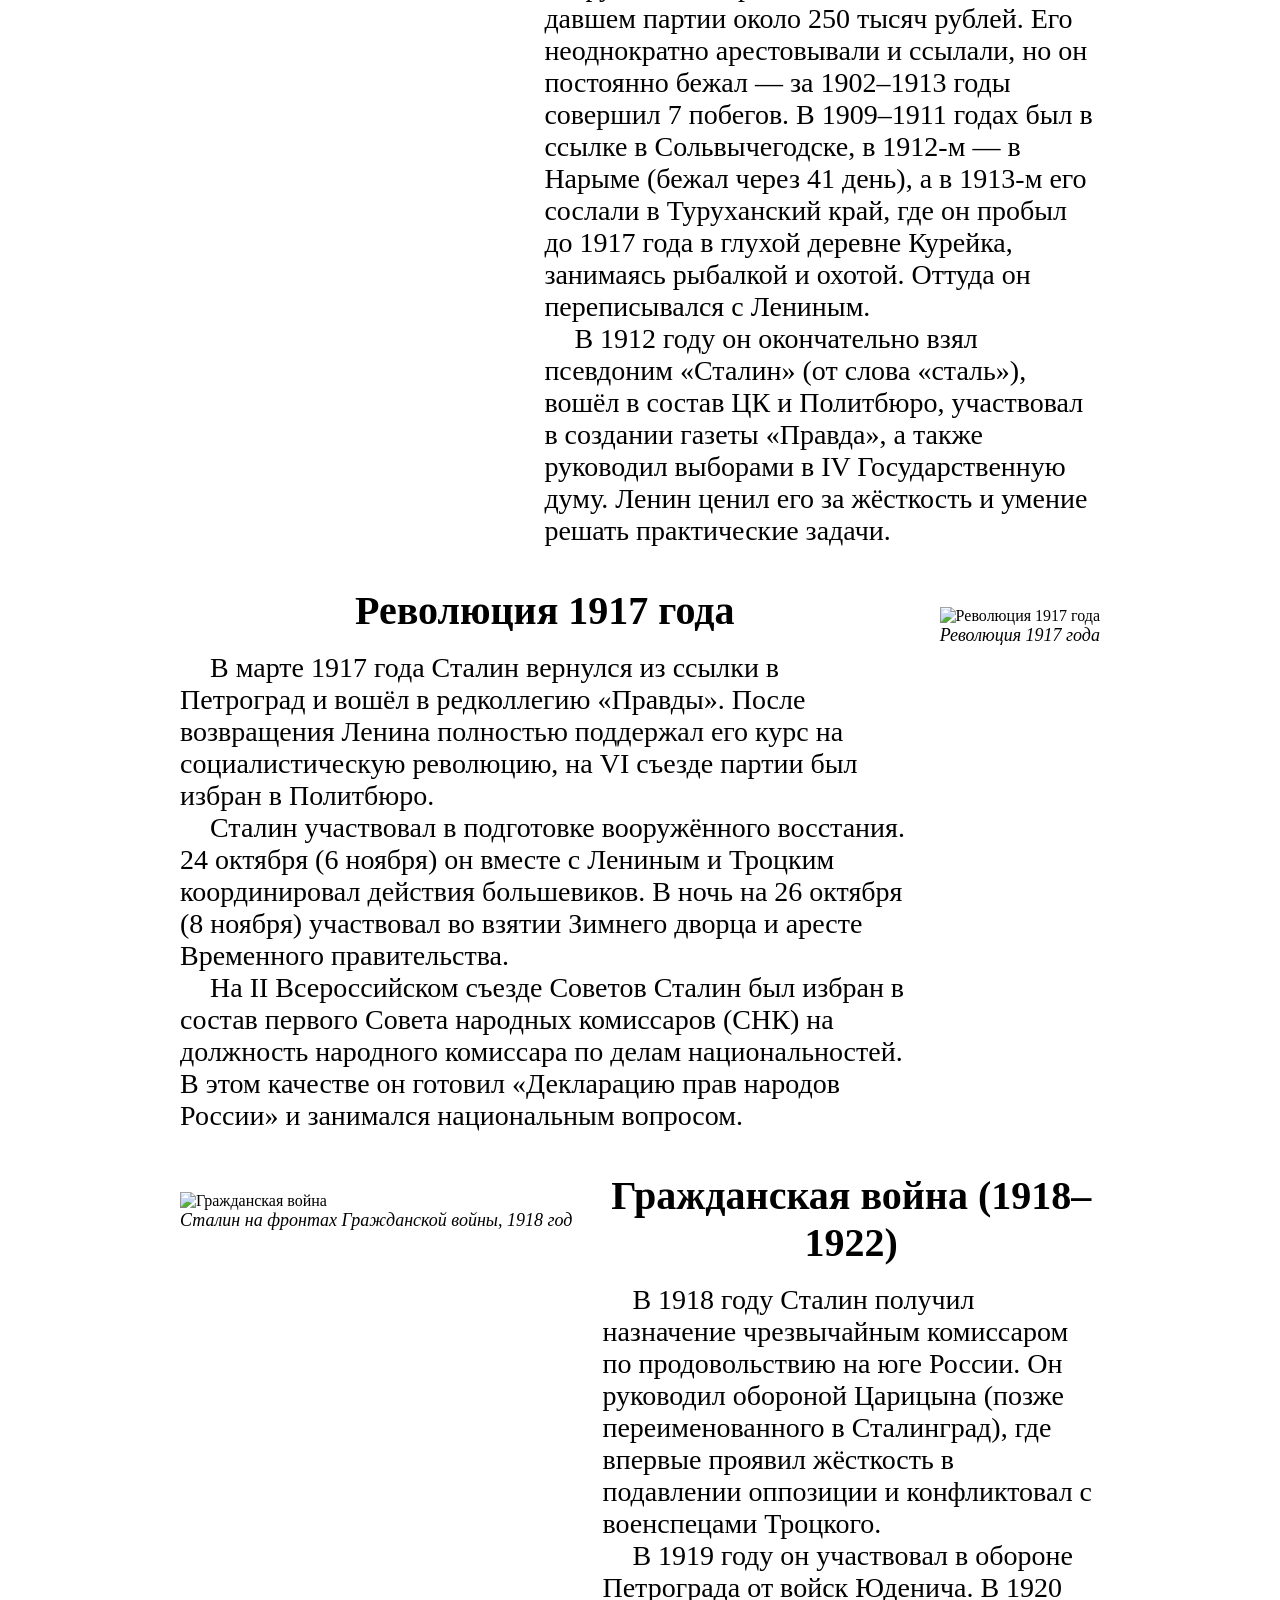
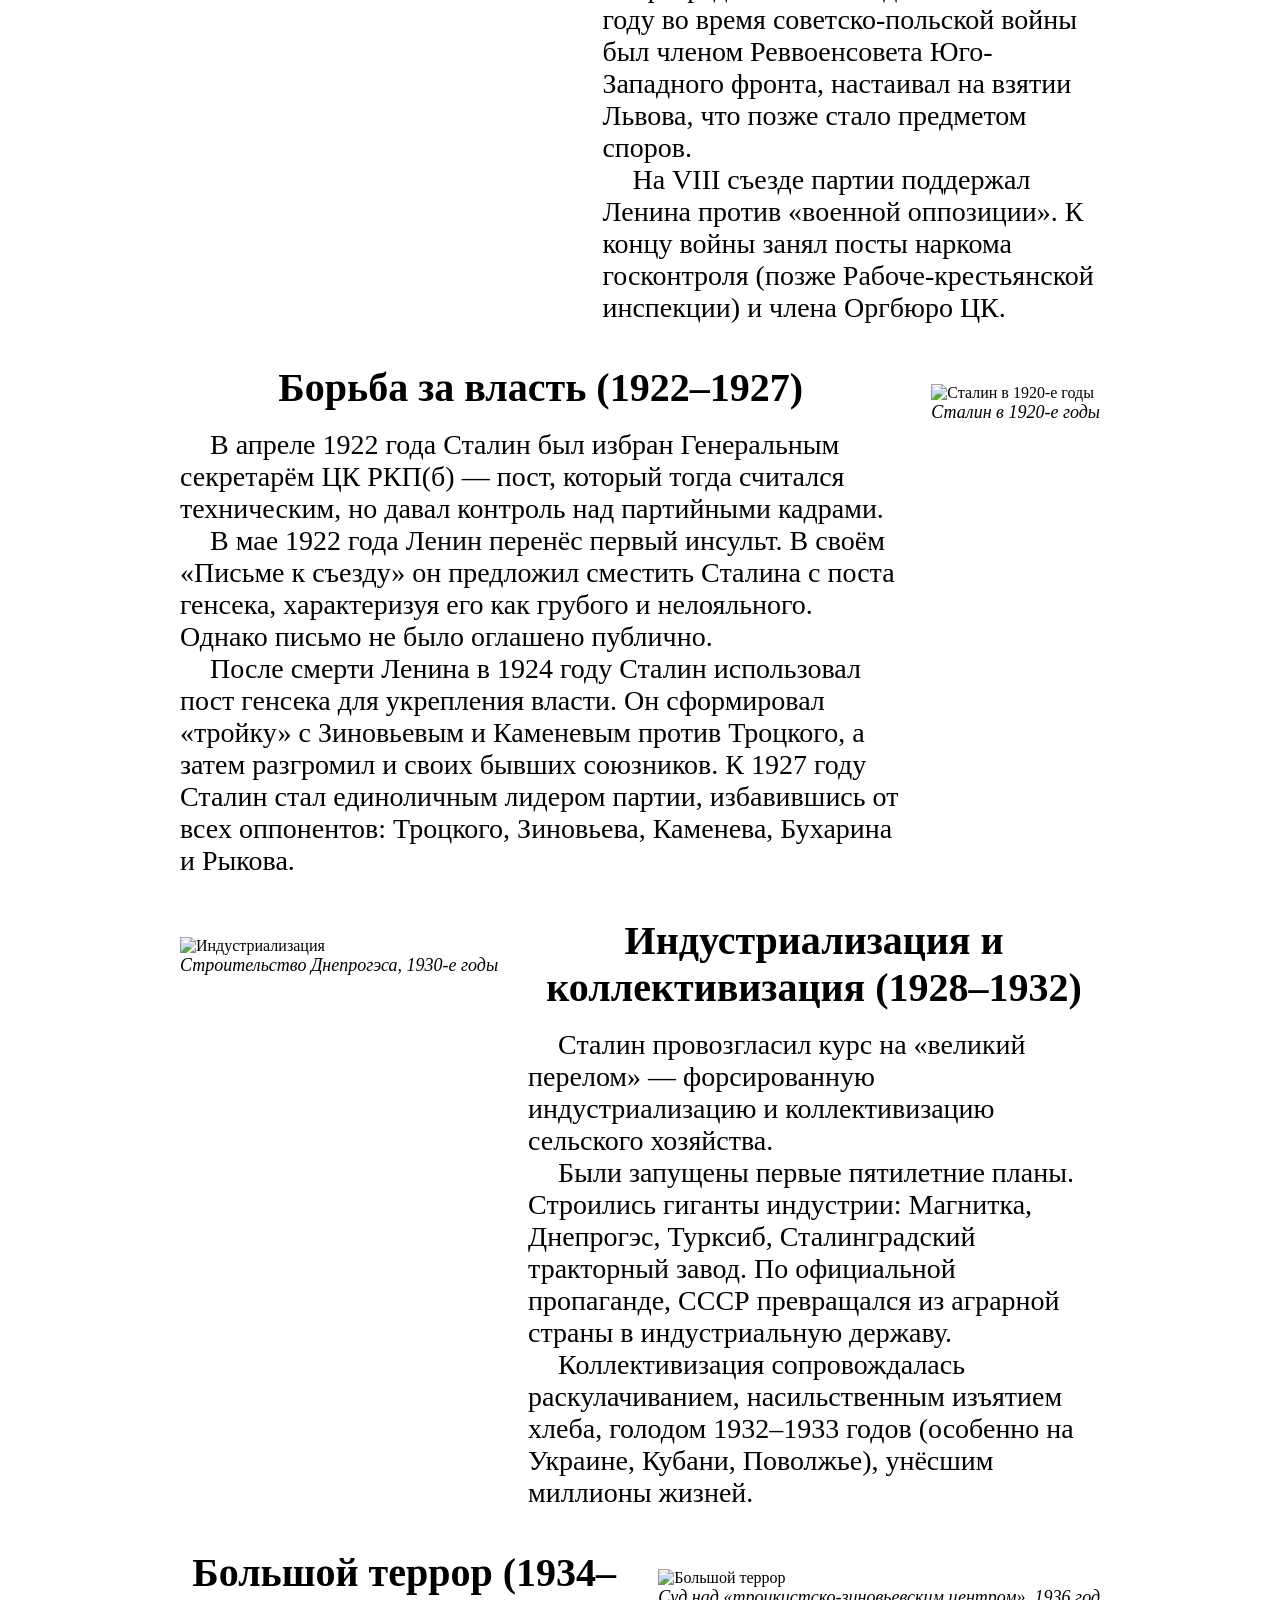
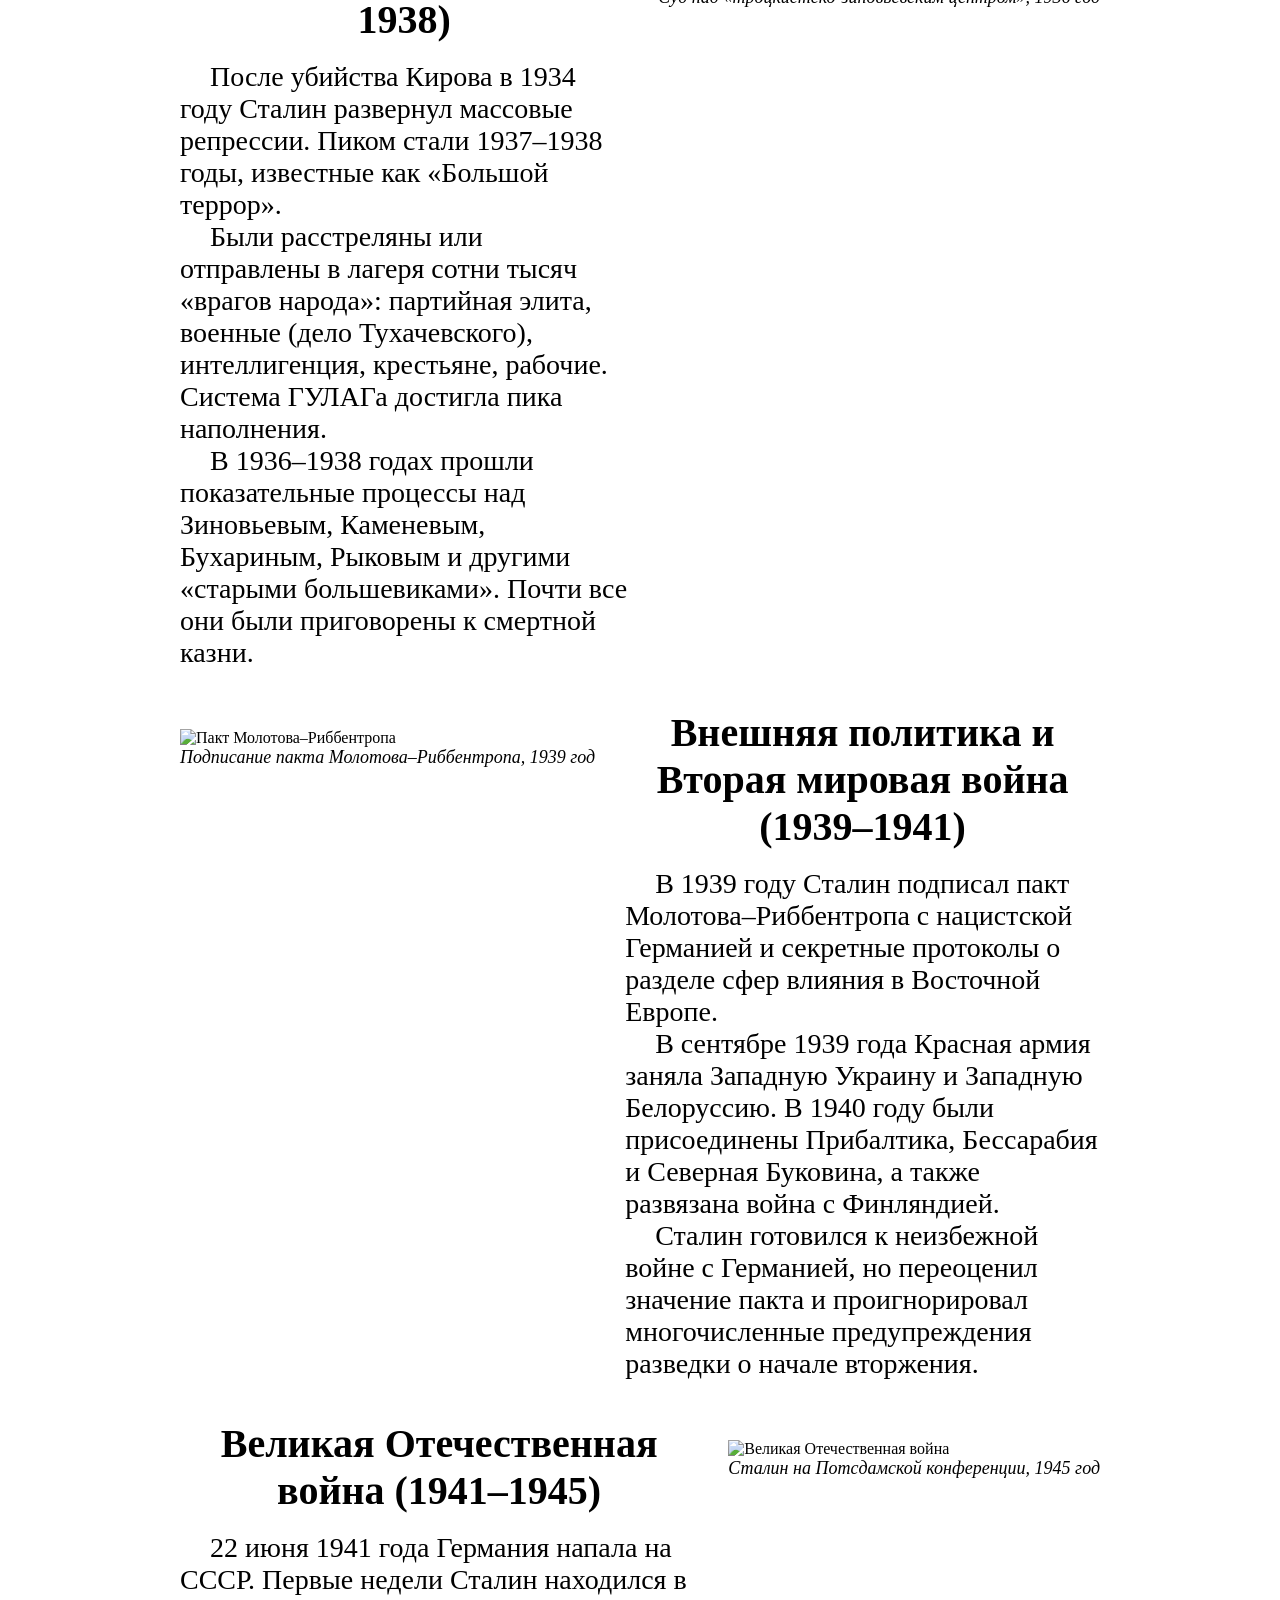
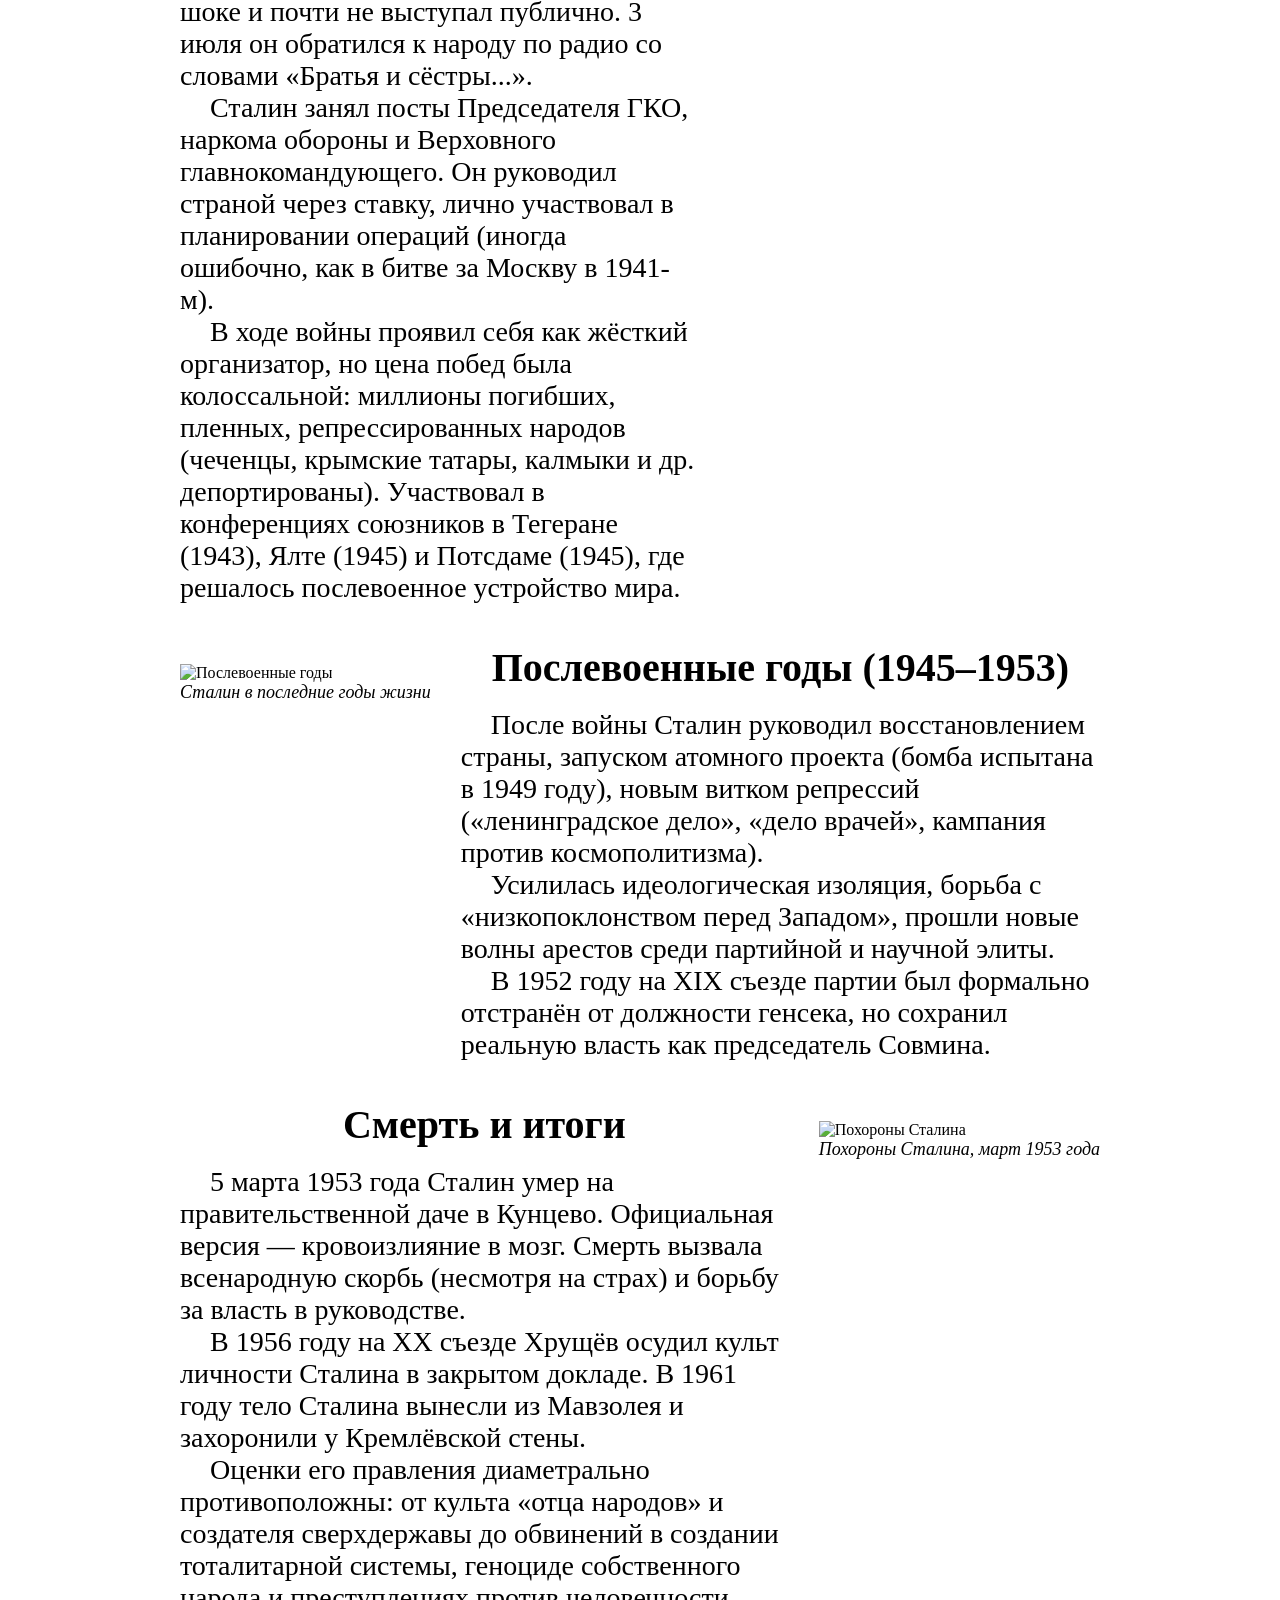
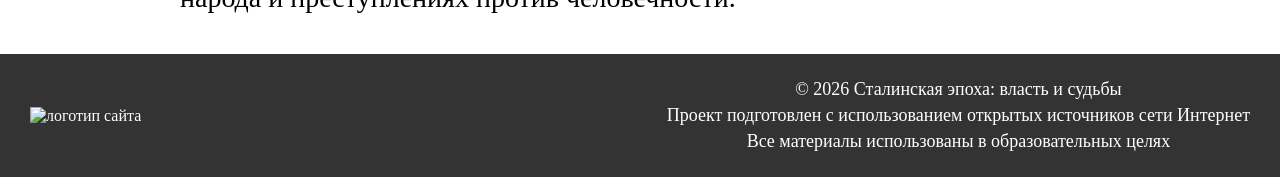
==== commit 9adeb416: "обновили стили" ====
--- a/bio.html
+++ b/bio.html
@@ -11,9 +11,9 @@
 <body id="top">
 
 <header>
-    <div class="container">
-
-     <nav>
+        <div class="container">
+
+      <nav>
         <a href="index.html">Главная</a>
         <a href="bio.html">Биография вождя</a>
         <a href="sferrazv.HTML">Сферы развития</a>
@@ -29,6 +29,7 @@
     </div>
 
 
+
     <div class="header-content">
       <H1>БИОГРАФИЯ</H1>
       <h4>Путь к безграничной власти</h4>
@@ -213,12 +214,9 @@
 </main>
 
 
-
 <a href="#top" class="scroll-top-button">↑</a>
  <footer>
-    <div class="stopimg">
-          <img  src="img/ЛОГО.png" alt="логотип сайта" >
-      </div>
+   <img src="img/ЛОГО.png" alt="логотип сайта" class="footer-logo">
     <div class="containerff">
         <p>© 2026 Сталинская эпоха: власть и судьбы</p>
         <p>Проект подготовлен с использованием открытых источников сети Интернет</p>
@@ -228,4 +226,4 @@
 
 
 </body>
-</html>+</html>
--- a/bio.css
+++ b/bio.css
@@ -3,6 +3,10 @@
 }
 
 
+
+html {
+    scroll-behavior: smooth;
+}
 header{
 background-image: url("./img/СМОТРИТ.png");
 background-position: center 100%;
@@ -14,12 +18,6 @@
 position: relative;
 }
 
-.header h4 {
-    position: relative;
-    left: 300px;              
-}
-
-
 
 .container{
     display: flex;
@@ -31,36 +29,11 @@
 
 }
 
-.logo {
-    position: absolute;
-    top: 5px;     
-    right: 40px;     
-
-}
-.logo img{
-    width: 130px;
-    height: auto;
-}
-
-
-
-
-
-
-.otd_nav{
-
-  border: none;              
-  height: 1px;                 
-  background-color: #ffffff;   
-            
-  width: 100%;                 
-  margin: 20px auto;        
-}
 
 nav {
     display: flex;          
     gap: 22px;
-    align-items: center;           
+               
 }
 
 nav a {
@@ -68,16 +41,29 @@
     font-size: 28px;
     text-decoration: none;
     font-family: "Times New Roman", Times, serif;
-    height: 100%;              
     display: flex;
     align-items: center;        
-    line-height: 1;             
-    padding: 0;                
-}
-
-
-
-
+               
+}
+
+.logo {
+    position: absolute;
+    top: 5px;
+    right: 40px;
+}
+
+.logo img {
+    width: 130px;      
+    height: auto;
+}
+
+.otd_nav{
+  border: none;              
+  height: 1px;                 
+  background-color: #ffffff;        
+  width: 100%;                 
+  margin: 20px auto;        
+}
 
 
 .header-content{
@@ -90,6 +76,10 @@
 .header-content h4{
     font-size: 40px;
     
+}
+
+.header-content h4 span{
+    margin-left: 300px;
 }
 
 
@@ -229,35 +219,27 @@
     color: #ffffff;
     display: flex;
     align-items: center;
-    justify-content: space-between;
+    justify-content: space-between;  
     flex-wrap: wrap;
     gap: 20px;
-    max-width: 100%;
-}
-
-.stopimg {
-    flex-shrink: 0;
-}
-
-.stopimg img {
+    width: 100%;
+    box-sizing: border-box;/*чтобы отступы считались в ширине*/
+}
+
+.footer-logo {
     width: 120px;
     height: auto;
     display: block;
-}
-
-.containerff {
-    text-align: center;
-    font-size: 16px;
-    line-height: 1.6;
+    flex-shrink: 0;  
 }
 
 .containerff p {
-
+    text-align: center; 
     margin: 5px 0;
-    white-space: nowrap;
-    font-size: 16px;
-
-}
+    white-space: normal;/*для текста*/
+    font-size: 18px;
+}
+
 
 .scroll-top-button {
     position: fixed;
@@ -269,8 +251,8 @@
     height: 50px;
     border-radius: 50%;
     text-align: center;
-    line-height: 50px;
+    line-height: 50px;/*Высота строки как у кнопки*/
     font-size: 30px;
     text-decoration: none;
     z-index: 999;
-}+}   
